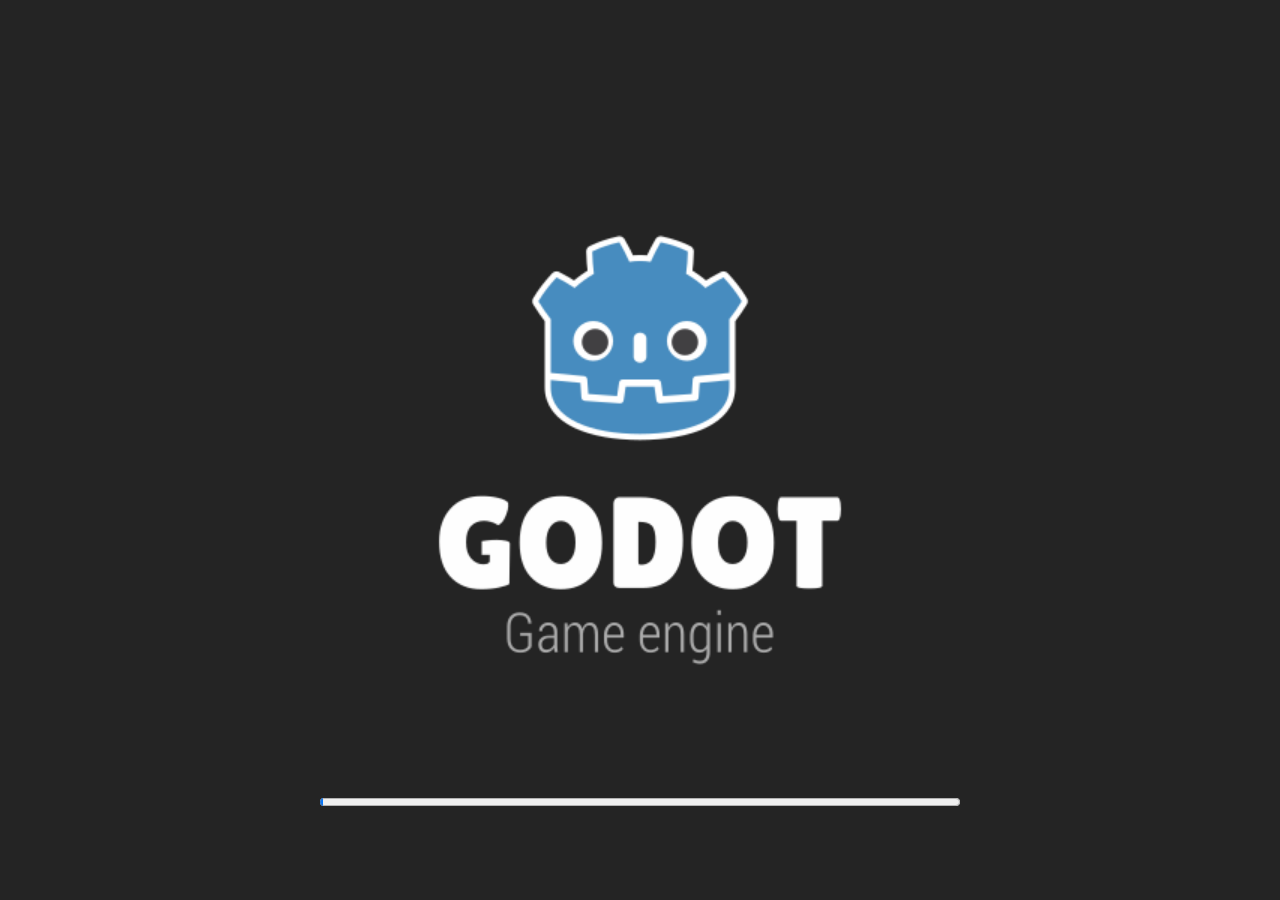
==== godot/index.html @ 782d3305 "Atualiza jogo web: Missão 1 revisada (mapa, Sérgio, desempenho, tempestade) Co-Authored-By: Claude S" ====
<!DOCTYPE html>
<html lang="en">
	<head>
		<meta charset="utf-8">
		<meta name="viewport" content="width=device-width, user-scalable=no, initial-scale=1.0">
		<title>NGN Technologies - Enchente</title>
		<style>
html, body, #canvas {
	margin: 0;
	padding: 0;
	border: 0;
}

body {
	color: white;
	background-color: black;
	overflow: hidden;
	touch-action: none;
}

#canvas {
	display: block;
}

#canvas:focus {
	outline: none;
}

#status, #status-splash, #status-progress {
	position: absolute;
	left: 0;
	right: 0;
}

#status, #status-splash {
	top: 0;
	bottom: 0;
}

#status {
	background-color: #242424;
	display: flex;
	flex-direction: column;
	justify-content: center;
	align-items: center;
	visibility: hidden;
}

#status-splash {
	max-height: 100%;
	max-width: 100%;
	margin: auto;
}

#status-splash.show-image--false {
	display: none;
}

#status-splash.fullsize--true {
	height: 100%;
	width: 100%;
	object-fit: contain;
}

#status-splash.use-filter--false {
	image-rendering: pixelated;
}

#status-progress, #status-notice {
	display: none;
}

#status-progress {
	bottom: 10%;
	width: 50%;
	margin: 0 auto;
}

#status-notice {
	background-color: #5b3943;
	border-radius: 0.5rem;
	border: 1px solid #9b3943;
	color: #e0e0e0;
	font-family: 'Noto Sans', 'Droid Sans', Arial, sans-serif;
	line-height: 1.3;
	margin: 0 2rem;
	overflow: hidden;
	padding: 1rem;
	text-align: center;
	z-index: 1;
}
		</style>
		<link id="-gd-engine-icon" rel="icon" type="image/png" href="index.icon.png" />
<link rel="apple-touch-icon" href="index.apple-touch-icon.png"/>

	</head>
	<body>
		<canvas id="canvas">
			Your browser does not support the canvas tag.
		</canvas>

		<noscript>
			Your browser does not support JavaScript.
		</noscript>

		<div id="status">
			<img id="status-splash" class="show-image--true fullsize--true use-filter--true" src="index.png" alt="">
			<progress id="status-progress"></progress>
			<div id="status-notice"></div>
		</div>

		<script src="index.js"></script>
		<script>
const GODOT_CONFIG = {"args":[],"canvasResizePolicy":2,"emscriptenPoolSize":8,"ensureCrossOriginIsolationHeaders":true,"executable":"index","experimentalVK":false,"fileSizes":{"index.pck":234080,"index.wasm":39514754},"focusCanvas":true,"gdextensionLibs":[],"godotPoolSize":4};
const GODOT_THREADS_ENABLED = false;
const engine = new Engine(GODOT_CONFIG);

(function () {
	const statusOverlay = document.getElementById('status');
	const statusProgress = document.getElementById('status-progress');
	const statusNotice = document.getElementById('status-notice');

	let initializing = true;
	let statusMode = '';

	function setStatusMode(mode) {
		if (statusMode === mode || !initializing) {
			return;
		}
		if (mode === 'hidden') {
			statusOverlay.remove();
			initializing = false;
			return;
		}
		statusOverlay.style.visibility = 'visible';
		statusProgress.style.display = mode === 'progress' ? 'block' : 'none';
		statusNotice.style.display = mode === 'notice' ? 'block' : 'none';
		statusMode = mode;
	}

	function setStatusNotice(text) {
		while (statusNotice.lastChild) {
			statusNotice.removeChild(statusNotice.lastChild);
		}
		const lines = text.split('\n');
		lines.forEach((line) => {
			statusNotice.appendChild(document.createTextNode(line));
			statusNotice.appendChild(document.createElement('br'));
		});
	}

	function displayFailureNotice(err) {
		console.error(err);
		if (err instanceof Error) {
			setStatusNotice(err.message);
		} else if (typeof err === 'string') {
			setStatusNotice(err);
		} else {
			setStatusNotice('An unknown error occurred.');
		}
		setStatusMode('notice');
		initializing = false;
	}

	const missing = Engine.getMissingFeatures({
		threads: GODOT_THREADS_ENABLED,
	});

	if (missing.length !== 0) {
		if (GODOT_CONFIG['serviceWorker'] && GODOT_CONFIG['ensureCrossOriginIsolationHeaders'] && 'serviceWorker' in navigator) {
			let serviceWorkerRegistrationPromise;
			try {
				serviceWorkerRegistrationPromise = navigator.serviceWorker.getRegistration();
			} catch (err) {
				serviceWorkerRegistrationPromise = Promise.reject(new Error('Service worker registration failed.'));
			}
			// There's a chance that installing the service worker would fix the issue
			Promise.race([
				serviceWorkerRegistrationPromise.then((registration) => {
					if (registration != null) {
						return Promise.reject(new Error('Service worker already exists.'));
					}
					return registration;
				}).then(() => engine.installServiceWorker()),
				// For some reason, `getRegistration()` can stall
				new Promise((resolve) => {
					setTimeout(() => resolve(), 2000);
				}),
			]).then(() => {
				// Reload if there was no error.
				window.location.reload();
			}).catch((err) => {
				console.error('Error while registering service worker:', err);
			});
		} else {
			// Display the message as usual
			const missingMsg = 'Error\nThe following features required to run Godot projects on the Web are missing:\n';
			displayFailureNotice(missingMsg + missing.join('\n'));
		}
	} else {
		setStatusMode('progress');
		engine.startGame({
			'onProgress': function (current, total) {
				if (current > 0 && total > 0) {
					statusProgress.value = current;
					statusProgress.max = total;
				} else {
					statusProgress.removeAttribute('value');
					statusProgress.removeAttribute('max');
				}
			},
		}).then(() => {
			setStatusMode('hidden');
		}, displayFailureNotice);
	}
}());
		</script>
	</body>
</html>
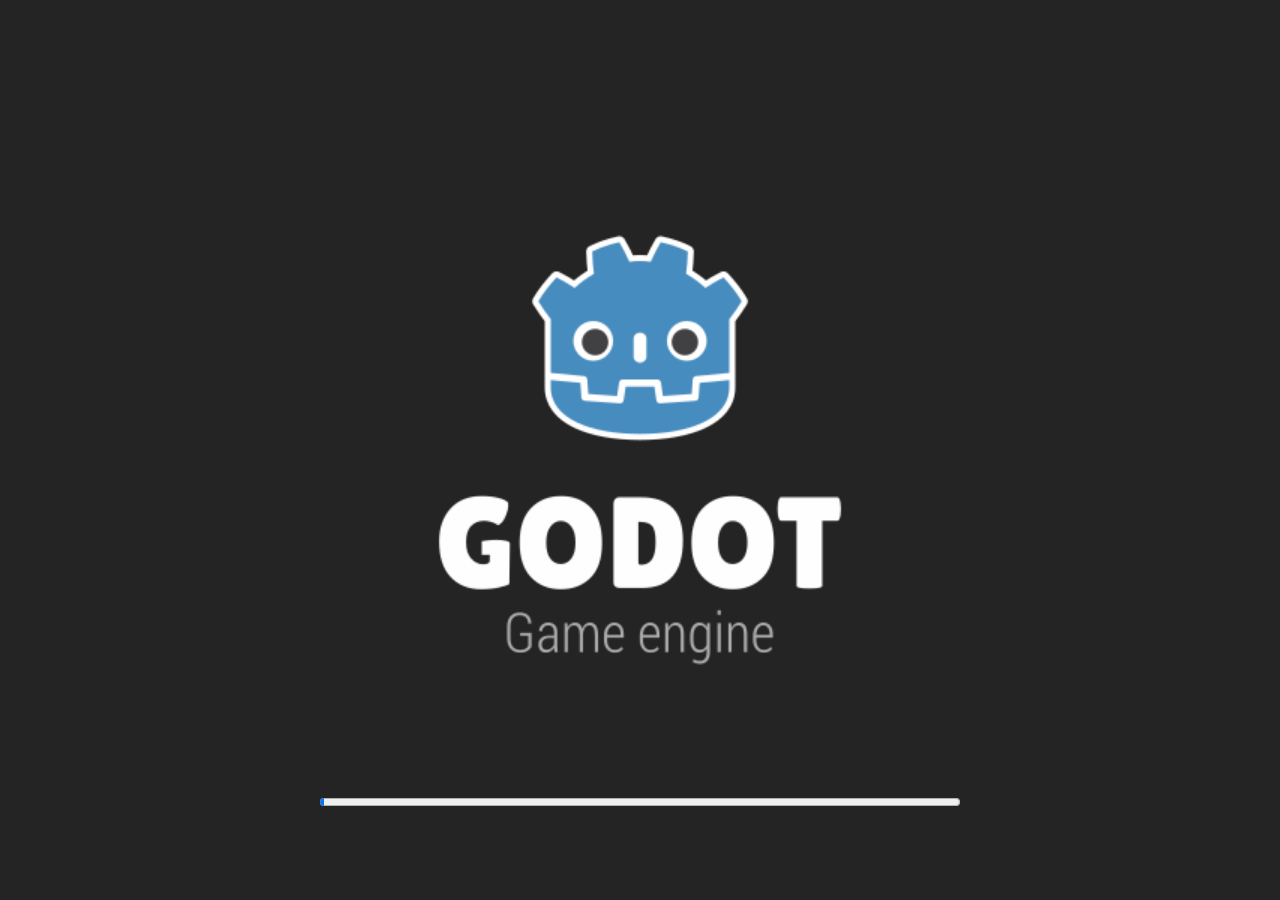
==== commit 3fcfb1fb: "Ranking online com Firebase + melhorias do jogo pedidas nos testes com usuários - ranking-online.js:" ====
--- a/godot/index.html
+++ b/godot/index.html
@@ -111,7 +111,7 @@
 
 		<script src="index.js"></script>
 		<script>
-const GODOT_CONFIG = {"args":[],"canvasResizePolicy":2,"emscriptenPoolSize":8,"ensureCrossOriginIsolationHeaders":true,"executable":"index","experimentalVK":false,"fileSizes":{"index.pck":234080,"index.wasm":39514754},"focusCanvas":true,"gdextensionLibs":[],"godotPoolSize":4};
+const GODOT_CONFIG = {"args":[],"canvasResizePolicy":2,"emscriptenPoolSize":8,"ensureCrossOriginIsolationHeaders":true,"executable":"index","experimentalVK":false,"fileSizes":{"index.pck":262044,"index.wasm":39514754},"focusCanvas":true,"gdextensionLibs":[],"godotPoolSize":4};
 const GODOT_THREADS_ENABLED = false;
 const engine = new Engine(GODOT_CONFIG);
 
